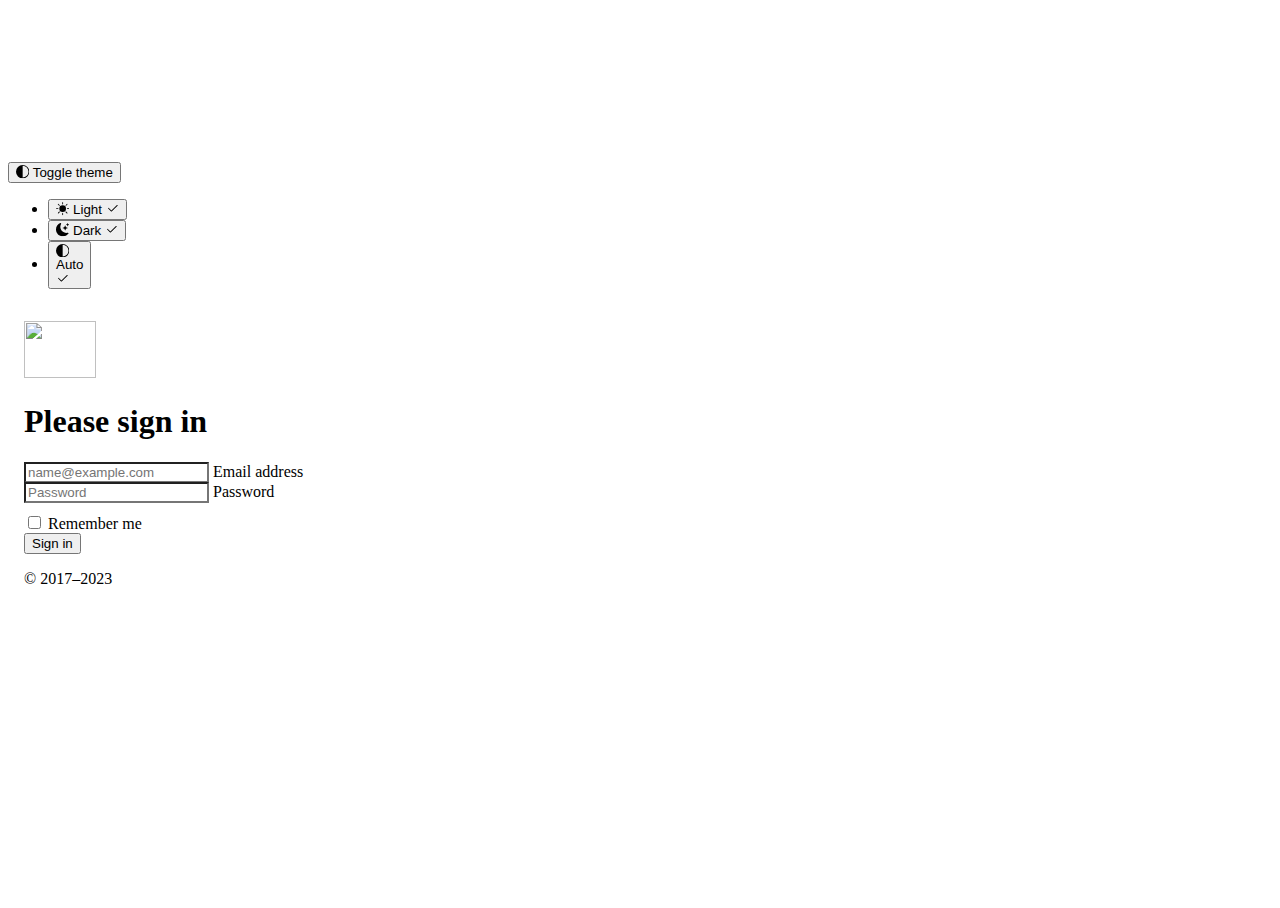
==== join.html @ cb5eb671 "Add files via upload" ====
<!doctype html>
<html lang="en" data-bs-theme="auto">
  <head><script src="../assets/js/color-modes.js"></script>

    <meta charset="utf-8">
    <meta name="viewport" content="width=device-width, initial-scale=1">
    <meta name="description" content="">
    <meta name="author" content="Mark Otto, Jacob Thornton, and Bootstrap contributors">
    <meta name="generator" content="Hugo 0.118.2">
    <title>Signin Template · Bootstrap v5.3</title>

    <link rel="canonical" href="https://getbootstrap.com/docs/5.3/examples/sign-in/">
    <link rel="stylesheet" href="https://cdn.jsdelivr.net/npm/@docsearch/css@3">

    <link href="https://cdn.jsdelivr.net/npm/bootstrap@5.3.2/dist/css/bootstrap.min.css" rel="stylesheet" integrity="sha384-T3c6CoIi6uLrA9TneNEoa7RxnatzjcDSCmG1MXxSR1GAsXEV/Dwwykc2MPK8M2HN" crossorigin="anonymous">
    <style>
      .bd-placeholder-img {
        font-size: 1.125rem;
        text-anchor: middle;
        -webkit-user-select: none;
        -moz-user-select: none;
        user-select: none;
      }

      @media (min-width: 768px) {
        .bd-placeholder-img-lg {
          font-size: 3.5rem;
        }
      }

      .b-example-divider {
        width: 100%;
        height: 3rem;
        background-color: rgba(0, 0, 0, .1);
        border: solid rgba(0, 0, 0, .15);
        border-width: 1px 0;
        box-shadow: inset 0 .5em 1.5em rgba(0, 0, 0, .1), inset 0 .125em .5em rgba(0, 0, 0, .15);
      }

      .b-example-vr {
        flex-shrink: 0;
        width: 1.5rem;
        height: 100vh;
      }

      .bi {
        vertical-align: -.125em;
        fill: currentColor;
      }

      .nav-scroller {
        position: relative;
        z-index: 2;
        height: 2.75rem;
        overflow-y: hidden;
      }

      .nav-scroller .nav {
        display: flex;
        flex-wrap: nowrap;
        padding-bottom: 1rem;
        margin-top: -1px;
        overflow-x: auto;
        text-align: center;
        white-space: nowrap;
        -webkit-overflow-scrolling: touch;
      }

      .btn-bd-primary {
        --bd-violet-bg: #712cf9;
        --bd-violet-rgb: 112.520718, 44.062154, 249.437846;

        --bs-btn-font-weight: 600;
        --bs-btn-color: var(--bs-white);
        --bs-btn-bg: var(--bd-violet-bg);
        --bs-btn-border-color: var(--bd-violet-bg);
        --bs-btn-hover-color: var(--bs-white);
        --bs-btn-hover-bg: #6528e0;
        --bs-btn-hover-border-color: #6528e0;
        --bs-btn-focus-shadow-rgb: var(--bd-violet-rgb);
        --bs-btn-active-color: var(--bs-btn-hover-color);
        --bs-btn-active-bg: #5a23c8;
        --bs-btn-active-border-color: #5a23c8;
      }

      .bd-mode-toggle {
        z-index: 1500;
      }

      .bd-mode-toggle .dropdown-menu .active .bi {
        display: block !important;
      }
    </style>

    
    <!-- Custom styles for this template -->
    <link href="join.css" rel="stylesheet">
  </head>
  <body class="d-flex align-items-center py-4 bg-body-tertiary">
    <svg xmlns="http://www.w3.org/2000/svg" class="d-none">
      <symbol id="check2" viewBox="0 0 16 16">
        <path d="M13.854 3.646a.5.5 0 0 1 0 .708l-7 7a.5.5 0 0 1-.708 0l-3.5-3.5a.5.5 0 1 1 .708-.708L6.5 10.293l6.646-6.647a.5.5 0 0 1 .708 0z"/>
      </symbol>
      <symbol id="circle-half" viewBox="0 0 16 16">
        <path d="M8 15A7 7 0 1 0 8 1v14zm0 1A8 8 0 1 1 8 0a8 8 0 0 1 0 16z"/>
      </symbol>
      <symbol id="moon-stars-fill" viewBox="0 0 16 16">
        <path d="M6 .278a.768.768 0 0 1 .08.858 7.208 7.208 0 0 0-.878 3.46c0 4.021 3.278 7.277 7.318 7.277.527 0 1.04-.055 1.533-.16a.787.787 0 0 1 .81.316.733.733 0 0 1-.031.893A8.349 8.349 0 0 1 8.344 16C3.734 16 0 12.286 0 7.71 0 4.266 2.114 1.312 5.124.06A.752.752 0 0 1 6 .278z"/>
        <path d="M10.794 3.148a.217.217 0 0 1 .412 0l.387 1.162c.173.518.579.924 1.097 1.097l1.162.387a.217.217 0 0 1 0 .412l-1.162.387a1.734 1.734 0 0 0-1.097 1.097l-.387 1.162a.217.217 0 0 1-.412 0l-.387-1.162A1.734 1.734 0 0 0 9.31 6.593l-1.162-.387a.217.217 0 0 1 0-.412l1.162-.387a1.734 1.734 0 0 0 1.097-1.097l.387-1.162zM13.863.099a.145.145 0 0 1 .274 0l.258.774c.115.346.386.617.732.732l.774.258a.145.145 0 0 1 0 .274l-.774.258a1.156 1.156 0 0 0-.732.732l-.258.774a.145.145 0 0 1-.274 0l-.258-.774a1.156 1.156 0 0 0-.732-.732l-.774-.258a.145.145 0 0 1 0-.274l.774-.258c.346-.115.617-.386.732-.732L13.863.1z"/>
      </symbol>
      <symbol id="sun-fill" viewBox="0 0 16 16">
        <path d="M8 12a4 4 0 1 0 0-8 4 4 0 0 0 0 8zM8 0a.5.5 0 0 1 .5.5v2a.5.5 0 0 1-1 0v-2A.5.5 0 0 1 8 0zm0 13a.5.5 0 0 1 .5.5v2a.5.5 0 0 1-1 0v-2A.5.5 0 0 1 8 13zm8-5a.5.5 0 0 1-.5.5h-2a.5.5 0 0 1 0-1h2a.5.5 0 0 1 .5.5zM3 8a.5.5 0 0 1-.5.5h-2a.5.5 0 0 1 0-1h2A.5.5 0 0 1 3 8zm10.657-5.657a.5.5 0 0 1 0 .707l-1.414 1.415a.5.5 0 1 1-.707-.708l1.414-1.414a.5.5 0 0 1 .707 0zm-9.193 9.193a.5.5 0 0 1 0 .707L3.05 13.657a.5.5 0 0 1-.707-.707l1.414-1.414a.5.5 0 0 1 .707 0zm9.193 2.121a.5.5 0 0 1-.707 0l-1.414-1.414a.5.5 0 0 1 .707-.707l1.414 1.414a.5.5 0 0 1 0 .707zM4.464 4.465a.5.5 0 0 1-.707 0L2.343 3.05a.5.5 0 1 1 .707-.707l1.414 1.414a.5.5 0 0 1 0 .708z"/>
      </symbol>
    </svg>

    <div class="dropdown position-fixed bottom-0 end-0 mb-3 me-3 bd-mode-toggle">
      <button class="btn btn-bd-primary py-2 dropdown-toggle d-flex align-items-center"
              id="bd-theme"
              type="button"
              aria-expanded="false"
              data-bs-toggle="dropdown"
              aria-label="Toggle theme (auto)">
        <svg class="bi my-1 theme-icon-active" width="1em" height="1em"><use href="#circle-half"></use></svg>
        <span class="visually-hidden" id="bd-theme-text">Toggle theme</span>
      </button>
      <ul class="dropdown-menu dropdown-menu-end shadow" aria-labelledby="bd-theme-text">
        <li>
          <button type="button" class="dropdown-item d-flex align-items-center" data-bs-theme-value="light" aria-pressed="false">
            <svg class="bi me-2 opacity-50 theme-icon" width="1em" height="1em"><use href="#sun-fill"></use></svg>
            Light
            <svg class="bi ms-auto d-none" width="1em" height="1em"><use href="#check2"></use></svg>
          </button>
        </li>
        <li>
          <button type="button" class="dropdown-item d-flex align-items-center" data-bs-theme-value="dark" aria-pressed="false">
            <svg class="bi me-2 opacity-50 theme-icon" width="1em" height="1em"><use href="#moon-stars-fill"></use></svg>
            Dark
            <svg class="bi ms-auto d-none" width="1em" height="1em"><use href="#check2"></use></svg>
          </button>
        </li>
        <li>
          <button type="button" class="dropdown-item d-flex align-items-center active" data-bs-theme-value="auto" aria-pressed="true">
            <svg class="bi me-2 opacity-50 theme-icon" width="1em" height="1em"><use href="#circle-half"></use></svg>
            Auto
            <svg class="bi ms-auto d-none" width="1em" height="1em"><use href="#check2"></use></svg>
          </button>
        </li>
      </ul>
    </div>

    
<main class="form-signin w-100 m-auto">
  <form>
    <img class="mb-4" src="../assets/brand/bootstrap-logo.svg" alt="" width="72" height="57">
    <h1 class="h3 mb-3 fw-normal">Please sign in</h1>

    <div class="form-floating">
      <input type="email" class="form-control" id="floatingInput" placeholder="name@example.com">
      <label for="floatingInput">Email address</label>
    </div>
    <div class="form-floating">
      <input type="password" class="form-control" id="floatingPassword" placeholder="Password">
      <label for="floatingPassword">Password</label>
    </div>

    <div class="form-check text-start my-3">
      <input class="form-check-input" type="checkbox" value="remember-me" id="flexCheckDefault">
      <label class="form-check-label" for="flexCheckDefault">
        Remember me
      </label>
    </div>
    <button class="btn btn-primary w-100 py-2" type="submit">Sign in</button>
    <p class="mt-5 mb-3 text-body-secondary">&copy; 2017–2023</p>
  </form>
</main>
<script src="https://cdn.jsdelivr.net/npm/bootstrap@5.3.2/dist/js/bootstrap.bundle.min.js" integrity="sha384-C6RzsynM9kWDrMNeT87bh95OGNyZPhcTNXj1NW7RuBCsyN/o0jlpcV8Qyq46cDfL" crossorigin="anonymous"></script>

    </body>
</html>
---- join.css ----
html,
body {
  height: 100%;
}

.form-signin {
  max-width: 330px;
  padding: 1rem;
}

.form-signin .form-floating:focus-within {
  z-index: 2;
}

.form-signin input[type="email"] {
  margin-bottom: -1px;
  border-bottom-right-radius: 0;
  border-bottom-left-radius: 0;
}

.form-signin input[type="password"] {
  margin-bottom: 10px;
  border-top-left-radius: 0;
  border-top-right-radius: 0;
}
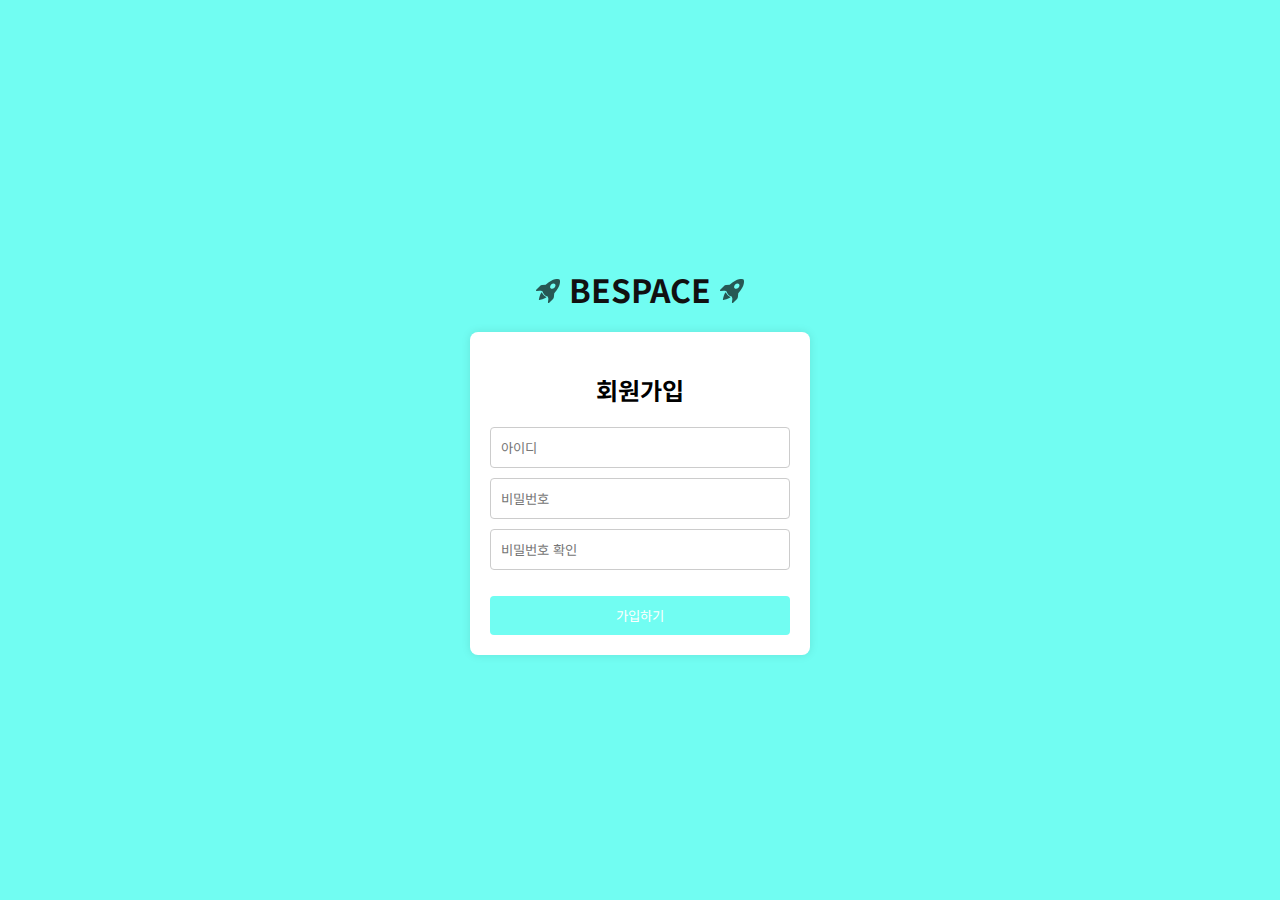
==== commit 88887fe7: "Add files via upload" ====
--- a/join.html
+++ b/join.html
@@ -1,179 +1,113 @@
-<!doctype html>
-<html lang="en" data-bs-theme="auto">
-  <head><script src="../assets/js/color-modes.js"></script>
+<!DOCTYPE html>
+<html lang="ko">
+<head>
+    <meta charset="UTF-8">
+    <meta name="viewport" content="width=device-width, initial-scale=1.0">
+    <link href="index.css" rel="stylesheet">
+    <title>LOGIN/JOIN</title>
+    <!--폰트 링크-->
+    <link rel="preconnect" href="https://fonts.googleapis.com">
+    <link rel="preconnect" href="https://fonts.gstatic.com" crossorigin>
+    <link href="https://fonts.googleapis.com/css2?family=Noto+Sans+KR:wght@600&display=swap" rel="stylesheet">
 
-    <meta charset="utf-8">
-    <meta name="viewport" content="width=device-width, initial-scale=1">
-    <meta name="description" content="">
-    <meta name="author" content="Mark Otto, Jacob Thornton, and Bootstrap contributors">
-    <meta name="generator" content="Hugo 0.118.2">
-    <title>Signin Template · Bootstrap v5.3</title>
+    <style>
+        body {
+            background-color: #71FDF2;
+            font-family: Arial, sans-serif;
+            margin: 0;
+            padding: 0;
+            display: flex;
+            align-items: center;
+            justify-content: center;
+            height: 100vh;
+        }
 
-    <link rel="canonical" href="https://getbootstrap.com/docs/5.3/examples/sign-in/">
-    <link rel="stylesheet" href="https://cdn.jsdelivr.net/npm/@docsearch/css@3">
+        form {
+            background-color: white;
+            padding: 20px;
+            border-radius: 8px;
+            box-shadow: 0 0 10px rgba(0, 0, 0, 0.1);
+            width: 300px;
+            text-align: center;
+        }
 
-    <link href="https://cdn.jsdelivr.net/npm/bootstrap@5.3.2/dist/css/bootstrap.min.css" rel="stylesheet" integrity="sha384-T3c6CoIi6uLrA9TneNEoa7RxnatzjcDSCmG1MXxSR1GAsXEV/Dwwykc2MPK8M2HN" crossorigin="anonymous">
-    <style>
-      .bd-placeholder-img {
-        font-size: 1.125rem;
-        text-anchor: middle;
-        -webkit-user-select: none;
-        -moz-user-select: none;
-        user-select: none;
-      }
+        input {
+            width: 100%;
+            padding: 10px;
+            margin-bottom: 10px;
+            box-sizing: border-box;
+            border: 1px solid #ccc;
+            border-radius: 4px;
+        }
 
-      @media (min-width: 768px) {
-        .bd-placeholder-img-lg {
-          font-size: 3.5rem;
+        button {
+            background-color: #71FDF2;
+            color: white;
+            padding: 10px;
+            border: none;
+            border-radius: 4px;
+            cursor: pointer;
+            width: 100%;
         }
-      }
 
-      .b-example-divider {
-        width: 100%;
-        height: 3rem;
-        background-color: rgba(0, 0, 0, .1);
-        border: solid rgba(0, 0, 0, .15);
-        border-width: 1px 0;
-        box-shadow: inset 0 .5em 1.5em rgba(0, 0, 0, .1), inset 0 .125em .5em rgba(0, 0, 0, .15);
-      }
+        .error-message {
+            color: red;
+            margin-top: 5px;
+        }
 
-      .b-example-vr {
-        flex-shrink: 0;
-        width: 1.5rem;
-        height: 100vh;
-      }
+        .signup-container {
+    text-align: center;
+    padding: 20px;
+}
 
-      .bi {
-        vertical-align: -.125em;
-        fill: currentColor;
-      }
+.signup-container h1 {
+    font-size: 2em;
+    color: #111111;
+    margin-bottom: 20px;
+}
 
-      .nav-scroller {
-        position: relative;
-        z-index: 2;
-        height: 2.75rem;
-        overflow-y: hidden;
-      }
-
-      .nav-scroller .nav {
-        display: flex;
-        flex-wrap: nowrap;
-        padding-bottom: 1rem;
-        margin-top: -1px;
-        overflow-x: auto;
-        text-align: center;
-        white-space: nowrap;
-        -webkit-overflow-scrolling: touch;
-      }
-
-      .btn-bd-primary {
-        --bd-violet-bg: #712cf9;
-        --bd-violet-rgb: 112.520718, 44.062154, 249.437846;
-
-        --bs-btn-font-weight: 600;
-        --bs-btn-color: var(--bs-white);
-        --bs-btn-bg: var(--bd-violet-bg);
-        --bs-btn-border-color: var(--bd-violet-bg);
-        --bs-btn-hover-color: var(--bs-white);
-        --bs-btn-hover-bg: #6528e0;
-        --bs-btn-hover-border-color: #6528e0;
-        --bs-btn-focus-shadow-rgb: var(--bd-violet-rgb);
-        --bs-btn-active-color: var(--bs-btn-hover-color);
-        --bs-btn-active-bg: #5a23c8;
-        --bs-btn-active-border-color: #5a23c8;
-      }
-
-      .bd-mode-toggle {
-        z-index: 1500;
-      }
-
-      .bd-mode-toggle .dropdown-menu .active .bi {
-        display: block !important;
-      }
+        
     </style>
-
-    
-    <!-- Custom styles for this template -->
-    <link href="join.css" rel="stylesheet">
-  </head>
-  <body class="d-flex align-items-center py-4 bg-body-tertiary">
-    <svg xmlns="http://www.w3.org/2000/svg" class="d-none">
-      <symbol id="check2" viewBox="0 0 16 16">
-        <path d="M13.854 3.646a.5.5 0 0 1 0 .708l-7 7a.5.5 0 0 1-.708 0l-3.5-3.5a.5.5 0 1 1 .708-.708L6.5 10.293l6.646-6.647a.5.5 0 0 1 .708 0z"/>
-      </symbol>
-      <symbol id="circle-half" viewBox="0 0 16 16">
-        <path d="M8 15A7 7 0 1 0 8 1v14zm0 1A8 8 0 1 1 8 0a8 8 0 0 1 0 16z"/>
-      </symbol>
-      <symbol id="moon-stars-fill" viewBox="0 0 16 16">
-        <path d="M6 .278a.768.768 0 0 1 .08.858 7.208 7.208 0 0 0-.878 3.46c0 4.021 3.278 7.277 7.318 7.277.527 0 1.04-.055 1.533-.16a.787.787 0 0 1 .81.316.733.733 0 0 1-.031.893A8.349 8.349 0 0 1 8.344 16C3.734 16 0 12.286 0 7.71 0 4.266 2.114 1.312 5.124.06A.752.752 0 0 1 6 .278z"/>
-        <path d="M10.794 3.148a.217.217 0 0 1 .412 0l.387 1.162c.173.518.579.924 1.097 1.097l1.162.387a.217.217 0 0 1 0 .412l-1.162.387a1.734 1.734 0 0 0-1.097 1.097l-.387 1.162a.217.217 0 0 1-.412 0l-.387-1.162A1.734 1.734 0 0 0 9.31 6.593l-1.162-.387a.217.217 0 0 1 0-.412l1.162-.387a1.734 1.734 0 0 0 1.097-1.097l.387-1.162zM13.863.099a.145.145 0 0 1 .274 0l.258.774c.115.346.386.617.732.732l.774.258a.145.145 0 0 1 0 .274l-.774.258a1.156 1.156 0 0 0-.732.732l-.258.774a.145.145 0 0 1-.274 0l-.258-.774a1.156 1.156 0 0 0-.732-.732l-.774-.258a.145.145 0 0 1 0-.274l.774-.258c.346-.115.617-.386.732-.732L13.863.1z"/>
-      </symbol>
-      <symbol id="sun-fill" viewBox="0 0 16 16">
-        <path d="M8 12a4 4 0 1 0 0-8 4 4 0 0 0 0 8zM8 0a.5.5 0 0 1 .5.5v2a.5.5 0 0 1-1 0v-2A.5.5 0 0 1 8 0zm0 13a.5.5 0 0 1 .5.5v2a.5.5 0 0 1-1 0v-2A.5.5 0 0 1 8 13zm8-5a.5.5 0 0 1-.5.5h-2a.5.5 0 0 1 0-1h2a.5.5 0 0 1 .5.5zM3 8a.5.5 0 0 1-.5.5h-2a.5.5 0 0 1 0-1h2A.5.5 0 0 1 3 8zm10.657-5.657a.5.5 0 0 1 0 .707l-1.414 1.415a.5.5 0 1 1-.707-.708l1.414-1.414a.5.5 0 0 1 .707 0zm-9.193 9.193a.5.5 0 0 1 0 .707L3.05 13.657a.5.5 0 0 1-.707-.707l1.414-1.414a.5.5 0 0 1 .707 0zm9.193 2.121a.5.5 0 0 1-.707 0l-1.414-1.414a.5.5 0 0 1 .707-.707l1.414 1.414a.5.5 0 0 1 0 .707zM4.464 4.465a.5.5 0 0 1-.707 0L2.343 3.05a.5.5 0 1 1 .707-.707l1.414 1.414a.5.5 0 0 1 0 .708z"/>
-      </symbol>
-    </svg>
-
-    <div class="dropdown position-fixed bottom-0 end-0 mb-3 me-3 bd-mode-toggle">
-      <button class="btn btn-bd-primary py-2 dropdown-toggle d-flex align-items-center"
-              id="bd-theme"
-              type="button"
-              aria-expanded="false"
-              data-bs-toggle="dropdown"
-              aria-label="Toggle theme (auto)">
-        <svg class="bi my-1 theme-icon-active" width="1em" height="1em"><use href="#circle-half"></use></svg>
-        <span class="visually-hidden" id="bd-theme-text">Toggle theme</span>
-      </button>
-      <ul class="dropdown-menu dropdown-menu-end shadow" aria-labelledby="bd-theme-text">
-        <li>
-          <button type="button" class="dropdown-item d-flex align-items-center" data-bs-theme-value="light" aria-pressed="false">
-            <svg class="bi me-2 opacity-50 theme-icon" width="1em" height="1em"><use href="#sun-fill"></use></svg>
-            Light
-            <svg class="bi ms-auto d-none" width="1em" height="1em"><use href="#check2"></use></svg>
-          </button>
-        </li>
-        <li>
-          <button type="button" class="dropdown-item d-flex align-items-center" data-bs-theme-value="dark" aria-pressed="false">
-            <svg class="bi me-2 opacity-50 theme-icon" width="1em" height="1em"><use href="#moon-stars-fill"></use></svg>
-            Dark
-            <svg class="bi ms-auto d-none" width="1em" height="1em"><use href="#check2"></use></svg>
-          </button>
-        </li>
-        <li>
-          <button type="button" class="dropdown-item d-flex align-items-center active" data-bs-theme-value="auto" aria-pressed="true">
-            <svg class="bi me-2 opacity-50 theme-icon" width="1em" height="1em"><use href="#circle-half"></use></svg>
-            Auto
-            <svg class="bi ms-auto d-none" width="1em" height="1em"><use href="#check2"></use></svg>
-          </button>
-        </li>
-      </ul>
+</head>
+<body>
+    <div class="signup-container">
+        <h1><svg xmlns="http://www.w3.org/2000/svg" width="24" height="24" fill="#275854" class="bi bi-rocket-takeoff-fill" viewBox="0 0 16 16">
+            <path d="M12.17 9.53c2.307-2.592 3.278-4.684 3.641-6.218.21-.887.214-1.58.16-2.065a3.578 3.578 0 0 0-.108-.563 2.22 2.22 0 0 0-.078-.23V.453c-.073-.164-.168-.234-.352-.295a2.35 2.35 0 0 0-.16-.045 3.797 3.797 0 0 0-.57-.093c-.49-.044-1.19-.03-2.08.188-1.536.374-3.618 1.343-6.161 3.604l-2.4.238h-.006a2.552 2.552 0 0 0-1.524.734L.15 7.17a.512.512 0 0 0 .433.868l1.896-.271c.28-.04.592.013.955.132.232.076.437.16.655.248l.203.083c.196.816.66 1.58 1.275 2.195.613.614 1.376 1.08 2.191 1.277l.082.202c.089.218.173.424.249.657.118.363.172.676.132.956l-.271 1.9a.512.512 0 0 0 .867.433l2.382-2.386c.41-.41.668-.949.732-1.526l.24-2.408Zm.11-3.699c-.797.8-1.93.961-2.528.362-.598-.6-.436-1.733.361-2.532.798-.799 1.93-.96 2.528-.361.599.599.437 1.732-.36 2.531Z"/>
+            <path d="M5.205 10.787a7.632 7.632 0 0 0 1.804 1.352c-1.118 1.007-4.929 2.028-5.054 1.903-.126-.127.737-4.189 1.839-5.18.346.69.837 1.35 1.411 1.925Z"/>
+        </svg> BESPACE <svg xmlns="http://www.w3.org/2000/svg" width="24" height="24" fill="#275854" class="bi bi-rocket-takeoff-fill" viewBox="0 0 16 16">
+            <path d="M12.17 9.53c2.307-2.592 3.278-4.684 3.641-6.218.21-.887.214-1.58.16-2.065a3.578 3.578 0 0 0-.108-.563 2.22 2.22 0 0 0-.078-.23V.453c-.073-.164-.168-.234-.352-.295a2.35 2.35 0 0 0-.16-.045 3.797 3.797 0 0 0-.57-.093c-.49-.044-1.19-.03-2.08.188-1.536.374-3.618 1.343-6.161 3.604l-2.4.238h-.006a2.552 2.552 0 0 0-1.524.734L.15 7.17a.512.512 0 0 0 .433.868l1.896-.271c.28-.04.592.013.955.132.232.076.437.16.655.248l.203.083c.196.816.66 1.58 1.275 2.195.613.614 1.376 1.08 2.191 1.277l.082.202c.089.218.173.424.249.657.118.363.172.676.132.956l-.271 1.9a.512.512 0 0 0 .867.433l2.382-2.386c.41-.41.668-.949.732-1.526l.24-2.408Zm.11-3.699c-.797.8-1.93.961-2.528.362-.598-.6-.436-1.733.361-2.532.798-.799 1.93-.96 2.528-.361.599.599.437 1.732-.36 2.531Z"/>
+            <path d="M5.205 10.787a7.632 7.632 0 0 0 1.804 1.352c-1.118 1.007-4.929 2.028-5.054 1.903-.126-.127.737-4.189 1.839-5.18.346.69.837 1.35 1.411 1.925Z"/>
+        </svg> </h1>
+        <form onsubmit="return validateForm()">
+            <h2>회원가입</h2>
+            <input type="text" id="username" placeholder="아이디" required>
+            <input type="password" id="password" placeholder="비밀번호" required>
+            <input type="password" id="confirmPassword" placeholder="비밀번호 확인" required>
+            <p id="passwordError" class="error-message"></p>
+            <button type="submit">가입하기</button>
+        </form>
     </div>
 
-    
-<main class="form-signin w-100 m-auto">
-  <form>
-    <img class="mb-4" src="../assets/brand/bootstrap-logo.svg" alt="" width="72" height="57">
-    <h1 class="h3 mb-3 fw-normal">Please sign in</h1>
+    <script>
+        function validateForm() {
+            var password = document.getElementById("password").value;
+            var confirmPassword = document.getElementById("confirmPassword").value;
 
-    <div class="form-floating">
-      <input type="email" class="form-control" id="floatingInput" placeholder="name@example.com">
-      <label for="floatingInput">Email address</label>
-    </div>
-    <div class="form-floating">
-      <input type="password" class="form-control" id="floatingPassword" placeholder="Password">
-      <label for="floatingPassword">Password</label>
-    </div>
+            if (password !== confirmPassword) {
+                document.getElementById("passwordError").innerText = "비밀번호가 일치하지 않습니다.";
+                return false;
+            } else {
+                document.getElementById("passwordError").innerText = "";
+            }
 
-    <div class="form-check text-start my-3">
-      <input class="form-check-input" type="checkbox" value="remember-me" id="flexCheckDefault">
-      <label class="form-check-label" for="flexCheckDefault">
-        Remember me
-      </label>
-    </div>
-    <button class="btn btn-primary w-100 py-2" type="submit">Sign in</button>
-    <p class="mt-5 mb-3 text-body-secondary">&copy; 2017–2023</p>
-  </form>
-</main>
-<script src="https://cdn.jsdelivr.net/npm/bootstrap@5.3.2/dist/js/bootstrap.bundle.min.js" integrity="sha384-C6RzsynM9kWDrMNeT87bh95OGNyZPhcTNXj1NW7RuBCsyN/o0jlpcV8Qyq46cDfL" crossorigin="anonymous"></script>
+            var passwordRegex = /^(?=.*[a-zA-Z])(?=.*\d)(?=.*[@$!%*?&])[A-Za-z\d@$!%*?&]{8,}$/;
+            if (!passwordRegex.test(password)) {
+                document.getElementById("passwordError").innerText = "비밀번호는 영문, 숫자, 특수기호를 모두 포함하여 8자 이상이어야 합니다.";
+                return false;
+            }
 
-    </body>
+            return true;
+        }
+    </script>
+</body>
 </html>
--- a/index.css
+++ b/index.css
@@ -0,0 +1,5 @@
+Video {width: 100%; height:100%; object-fit:fill;}
+
+*{font-family: 'Noto Sans KR', sans-serif;}
+
+
